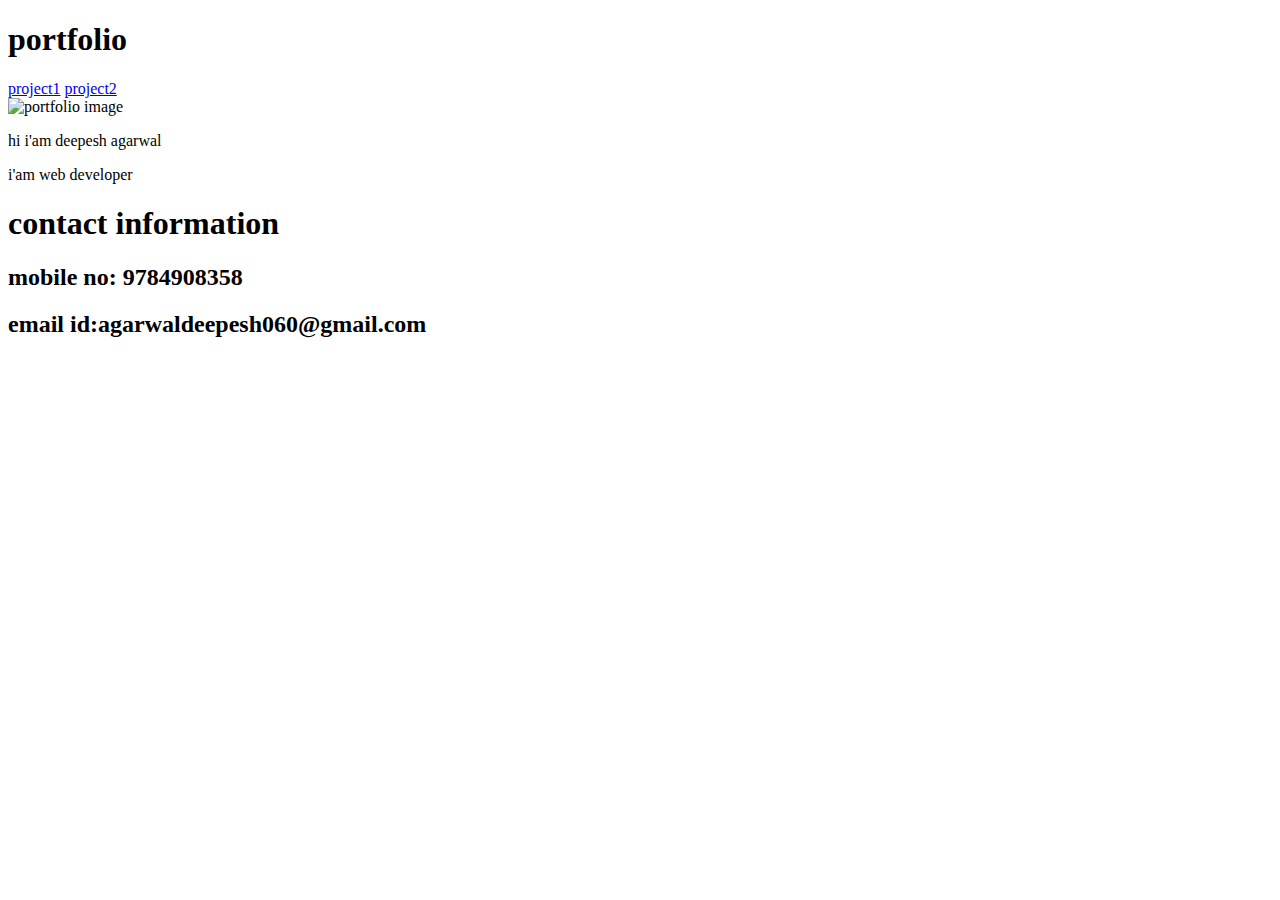
==== index.html @ 000bcd02 "added index.html" ====
<!DOCTYPE html>
<html lang="en">
<head>
    <meta charset="UTF-8">
    <meta name="viewport" content="width=device-width, initial-scale=1.0">
    <title>portfolio</title>
    <link rel="stylesheet" href="style.css">
    
</head>
<body>
    <h1 id="portfolio">portfolio</h1>
    <a class="links" href="https://agarwaldeepesh060.github.io/tic-toc-toe/">project1</a>
    <a class="links" href="https://agarwaldeepesh060.github.io/stone-paper-scissor/">project2</a>


    <div class="home-img">
        <div class="glowing-circle">
            <span></span>
            <div class="image">
                <img src="portfolio image.png" alt="portfolio image">
            </div>
        </div>
    </div>
<p class="name">hi i'am deepesh agarwal</p>
<p id="skill">i'am web developer</p>
<div class="contact">
<h1>contact information</h1>
<div class="information">
<h2>mobile no: 9784908358</h2>
<h2>email id:agarwaldeepesh060@gmail.com</h2>
</div>
</div>

</body>
</html>
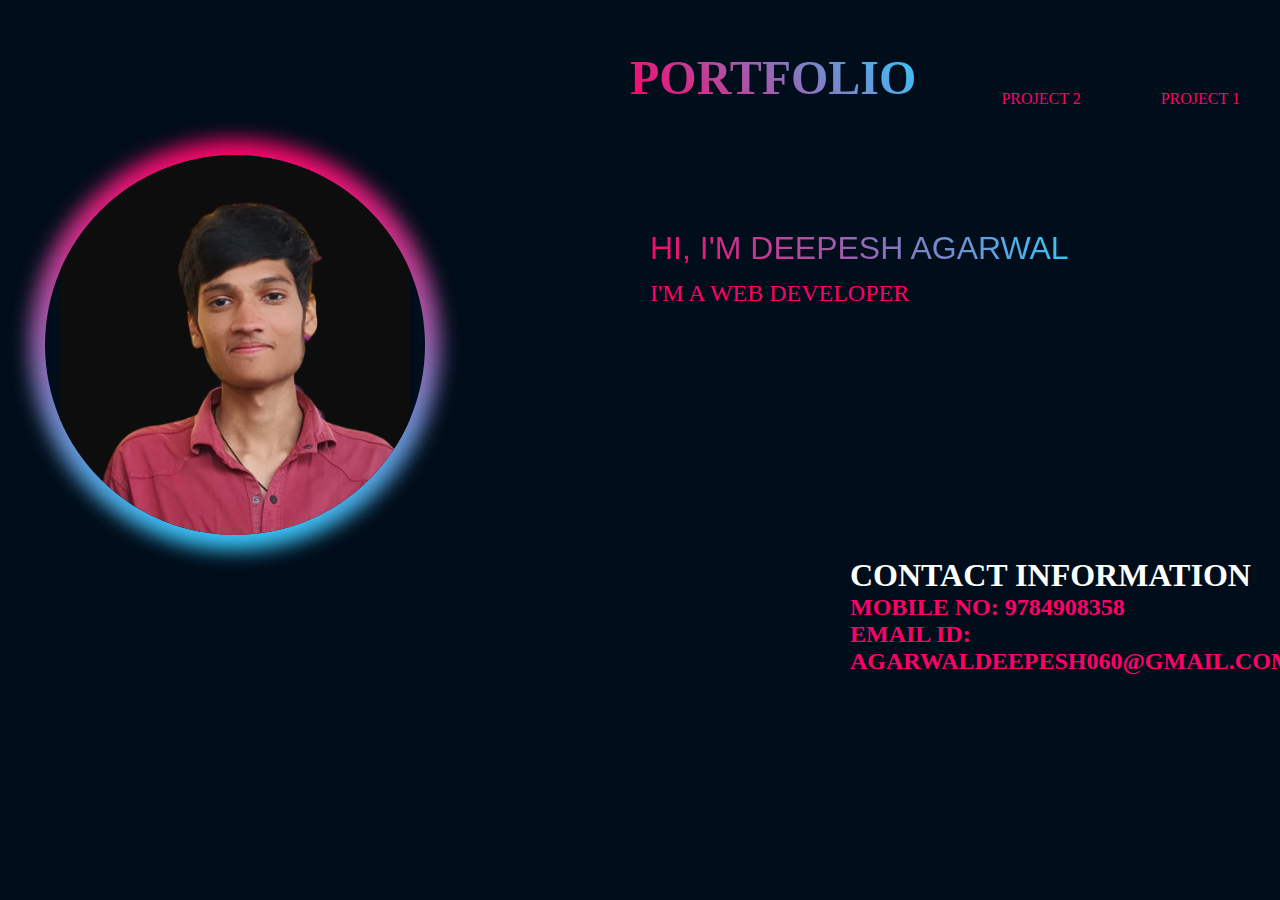
==== commit 9b6dcfb7: "Update index.html" ====
--- a/index.html
+++ b/index.html
@@ -3,33 +3,32 @@
 <head>
     <meta charset="UTF-8">
     <meta name="viewport" content="width=device-width, initial-scale=1.0">
-    <title>portfolio</title>
+    <title>Deepesh Agarwal Portfolio</title>
+    <meta name="description" content="Portfolio of Deepesh Agarwal, full-stack developer.">
+    <meta name="keywords" content="Deepesh Agarwal, portfolio, web developer">
     <link rel="stylesheet" href="style.css">
-    
 </head>
 <body>
-    <h1 id="portfolio">portfolio</h1>
-    <a class="links" href="https://agarwaldeepesh060.github.io/tic-toc-toe/">project1</a>
-    <a class="links" href="https://agarwaldeepesh060.github.io/stone-paper-scissor/">project2</a>
-
+    <h1 id="portfolio">Portfolio</h1>
+    <a class="links" href="https://agarwaldeepesh060.github.io/tic-toc-toe/">Project 1</a>
+    <a class="links" href="https://agarwaldeepesh060.github.io/stone-paper-scissor/">Project 2</a>
 
     <div class="home-img">
         <div class="glowing-circle">
             <span></span>
             <div class="image">
-                <img src="portfolio image.png" alt="portfolio image">
+                <img src="portfolio image.png" alt="Portfolio Image">
             </div>
         </div>
     </div>
-<p class="name">hi i'am deepesh agarwal</p>
-<p id="skill">i'am web developer</p>
-<div class="contact">
-<h1>contact information</h1>
-<div class="information">
-<h2>mobile no: 9784908358</h2>
-<h2>email id:agarwaldeepesh060@gmail.com</h2>
-</div>
-</div>
-
+    <p class="name">Hi, I'm Deepesh Agarwal</p>
+    <p id="skill">I'm a web developer</p>
+    <div class="contact">
+        <h1>Contact Information</h1>
+        <div class="information">
+            <h2>Mobile No: 9784908358</h2>
+            <h2>Email ID: agarwaldeepesh060@gmail.com</h2>
+        </div>
+    </div>
 </body>
-</html>+</html>
--- a/style.css
+++ b/style.css
@@ -0,0 +1,177 @@
+*{
+    margin: 0;
+    padding: 0;
+}
+body{
+    background-color: #000d1a;
+}
+#portfolio{
+    position: absolute;
+    text-align: center;
+    text-transform: uppercase;
+    background: linear-gradient(45deg,#f06,#3cf);
+    -webkit-background-clip: text;
+    background-clip: text;
+    color: transparent;
+    margin-left: 630px;
+    margin-top: -90px;
+    font-size: xxx-large;
+}
+
+.contact{
+    text-transform: uppercase;
+    color: white;
+    margin: 20px;
+    margin-top: 250px;
+    margin-left: 850px;
+}
+.information{
+    color: #f06;
+}
+.name{
+    position: absolute;
+    text-transform: uppercase;
+    color:white ;
+    font-size: xx-large;
+    font-family: Arial, Helvetica, sans-serif;
+    margin: 20px;
+    margin-left: 650px;
+    margin-top: -350px;
+    background: linear-gradient(45deg,#f06,#3cf);
+    -webkit-background-clip: text;
+    background-clip: text;
+    color: transparent;
+}
+a:link{
+    text-decoration: none;
+    text-transform: uppercase;
+    color: #f06;
+    background-color: transparent;
+    float: right;
+    margin: 40px;
+    margin-top: -50px;
+}
+a:visited {
+    color: #3cf;
+}
+
+/* Target hovered links */
+a:hover {
+    color: chartreuse;
+}
+
+/* Target active links */
+a:active {
+    color: orangered;
+}
+
+/* Target focused links */
+a:focus {
+    color: aqua;
+}
+    
+#skill{
+    text-transform: uppercase;
+    color: #f06;
+    font-size: x-large;
+    margin: 20px;
+    margin-left: 650px;
+    margin-top: -300px;
+}
+.home-img{
+    width: 410px;
+    height: 410px;
+    margin: 30px;
+    margin-top: 140px;
+}
+
+.home-img .glowing-circle{
+    position: relative;
+    width: 100%;
+    height: 100%;
+    border-radius: 50%;
+    display: flex;
+    justify-content: center;
+    align-items: center;
+}
+.home-img .glowing-circle::after{
+    content: '';
+    position: absolute;
+    width: 380px;
+    height: 380px;
+    background: #000d1a;
+    border-radius: 50%;
+}
+
+.glowing-circle span {
+    position: absolute;
+    width: 100%;
+    height: 100%;
+    background: linear-gradient(#f06,#3cf);
+    border-radius: 50%;
+}
+
+.glowing-circle span:nth-child(1) {
+    filter: blur(10px);
+}
+
+.glowing-circle .image {
+    position: relative;
+    width: 380px;
+    height: 380px;
+    border-radius: 50%;
+    z-index: 1;
+    overflow: hidden;
+}
+
+.image img {
+    position: absolute;
+    left: 50%;
+    top: -50px;
+    transform: translateX(-50%);
+    max-width: 350px;
+    object-fit: cover;
+}
+
+@media screen and (max-width:600px){
+    #portfolio{
+        position: absolute;
+        text-align: center;
+        text-transform: uppercase;
+        background: linear-gradient(45deg,#f06,#3cf);
+        -webkit-background-clip: text;
+        background-clip: text;
+        color: transparent;
+        font-size: xxx-large;
+        margin-left: 100px;
+        margin-top: -120px;
+    }
+    #skill{
+        text-transform: uppercase;
+        color: #f06;
+        font-size: x-large;
+        margin: 20px;
+        margin-top: 150px;
+    }
+    .name{
+        position: absolute;
+        text-transform: uppercase;
+        color:white ;
+        font-size: xx-large;
+        font-family: Arial, Helvetica, sans-serif;
+        margin: 20px;
+        background: linear-gradient(45deg,#f06,#3cf);
+        -webkit-background-clip: text;
+        background-clip: text;
+        color: transparent;
+    }
+    .contact{
+        text-transform: uppercase;
+        color: white;
+        margin: 20px;
+        
+    }
+    
+    }
+
+
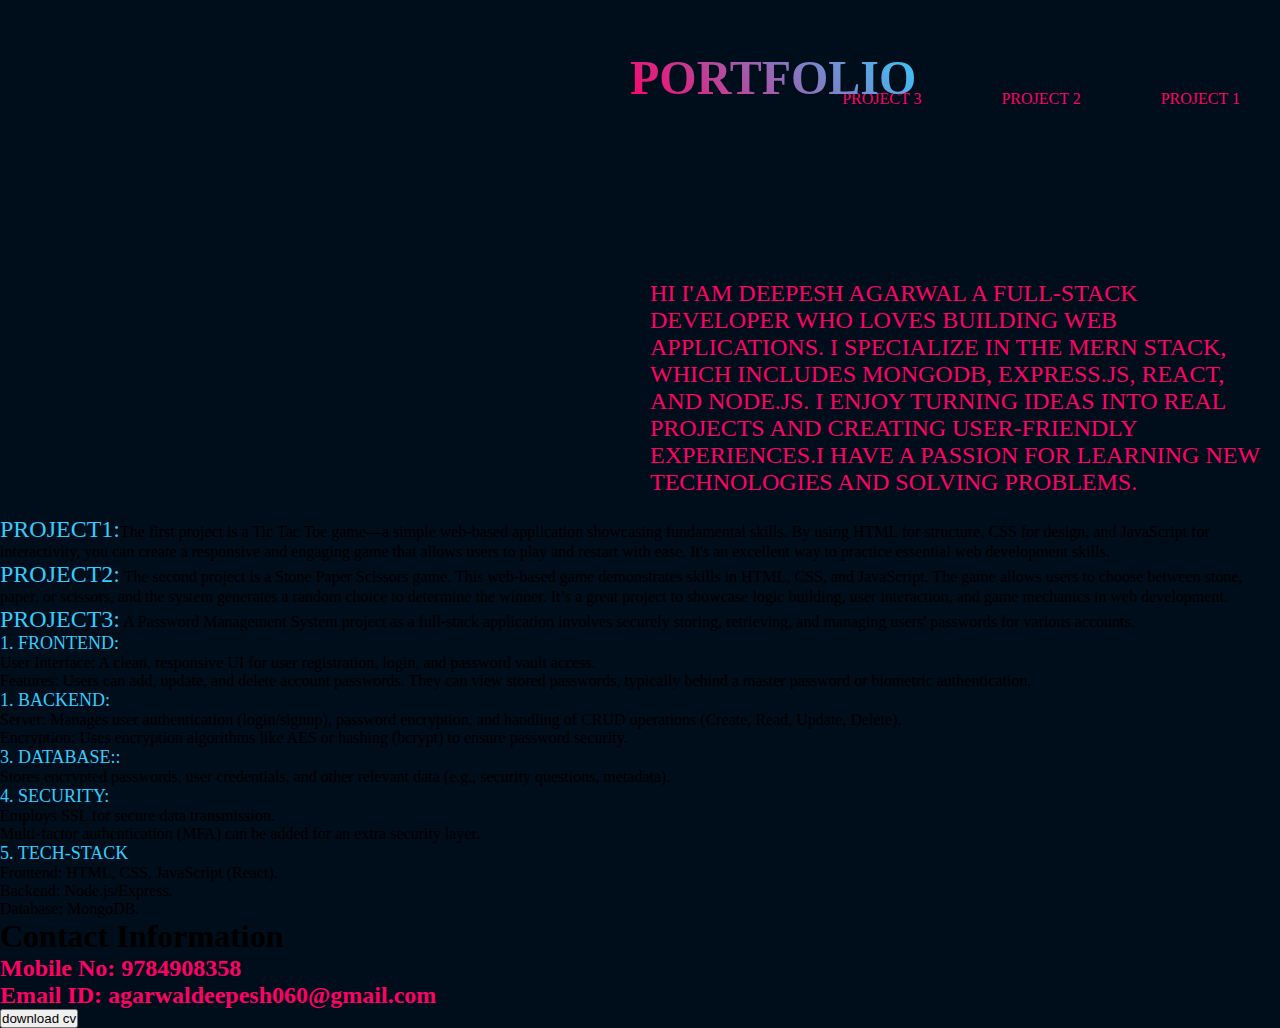
==== commit 22b4d9af: "Update index.html" ====
--- a/index.html
+++ b/index.html
@@ -10,25 +10,65 @@
 </head>
 <body>
     <h1 id="portfolio">Portfolio</h1>
+    <div class="links-container">
     <a class="links" href="https://agarwaldeepesh060.github.io/tic-toc-toe/">Project 1</a>
     <a class="links" href="https://agarwaldeepesh060.github.io/stone-paper-scissor/">Project 2</a>
-
+    <a class="links" href="https://agarwaldeepesh060.github.io/stone-paper-scissor/">Project 3</a>
+</div>
+<div  class="portfolio-container">
     <div class="home-img">
-        <div class="glowing-circle">
-            <span></span>
-            <div class="image">
-                <img src="portfolio image.png" alt="Portfolio Image">
+        <div class="image">
+                <img src="portfolio_image.png" alt="Portfolio Image">
             </div>
         </div>
-    </div>
-    <p class="name">Hi, I'm Deepesh Agarwal</p>
-    <p id="skill">I'm a web developer</p>
-    <div class="contact">
-        <h1>Contact Information</h1>
+    <div id="skill">
+    <p>hi i'am deepesh Agarwal a full-stack developer who loves building web applications. I specialize in the MERN stack,
+        which includes MongoDB, Express.js, React, and Node.js. I enjoy turning ideas into real projects and creating user-friendly experiences.I have a passion for learning new technologies and solving problems.</p>
+ </div></div>
+<div class="exp">
+<div class="pro"><p><span style="font-size: x-large; color: #3cf;"> PROJECT1:</span>The first project is a Tic Tac Toe game—a simple web-based application showcasing fundamental skills. By using HTML for structure, CSS for design, and JavaScript for interactivity, you can create 
+    a responsive and engaging game that allows users to play and restart with ease. It's an excellent way to practice essential web development skills.
+</p></div>
+
+<div class="pro"><p><span style="font-size: x-large; color: #3cf;"> PROJECT2:</span> The second project is a Stone Paper Scissors game. This web-based game demonstrates skills in HTML, CSS, and JavaScript. The game allows users to choose between stone, paper, or scissors, and the 
+    system generates a random choice to determine the winner. It’s a great project to showcase logic building, user interaction, and game mechanics in web development.</p></div>
+
+<div class="pro"><p><span style="font-size: x-large; color: #3cf;"> PROJECT3:</span>
+    A Password Management System project as a full-stack application involves securely storing, retrieving, and managing users' passwords for various accounts.
+    <br>
+    <span style="font-size: large; color: #3cf;">1. FRONTEND: </span>
+    <br>
+User Interface: A clean, responsive UI for user registration, login, and password vault access.
+<br>
+Features: Users can add, update, and delete account passwords. They can view stored passwords, typically behind a master password or biometric authentication.<br>
+<span style="font-size: large; color: #3cf;">1. BACKEND: </span><br>
+
+Server: Manages user authentication (login/signup), password encryption, and handling of CRUD operations (Create, Read, Update, Delete).
+<br>
+Encryption: Uses encryption algorithms like AES or hashing (bcrypt) to ensure password security.
+<br>
+<span style="font-size: large; color: #3cf;">3. DATABASE:: </span><br>
+
+Stores encrypted passwords, user credentials, and other relevant data (e.g., security questions, metadata).<br>
+<span style="font-size: large; color: #3cf;">4. SECURITY: </span><br>
+
+Employs SSL for secure data transmission.<br>
+Multi-factor authentication (MFA) can be added for an extra security layer.<br>
+<span style="font-size: large; color: #3cf;">5. TECH-STACK </span><br>
+
+Frontend: HTML, CSS, JavaScript (React).<br>
+Backend: Node.js/Express.<br>
+Database: MongoDB.<br>
+</p></div></div>
+
+
+    <div class="info">
+        <h1>Contact Information</h1></div>
         <div class="information">
             <h2>Mobile No: 9784908358</h2>
             <h2>Email ID: agarwaldeepesh060@gmail.com</h2>
         </div>
-    </div>
+        <button id="downloadbtn">download cv</button>
+        <script src="app.js"></script>
 </body>
 </html>
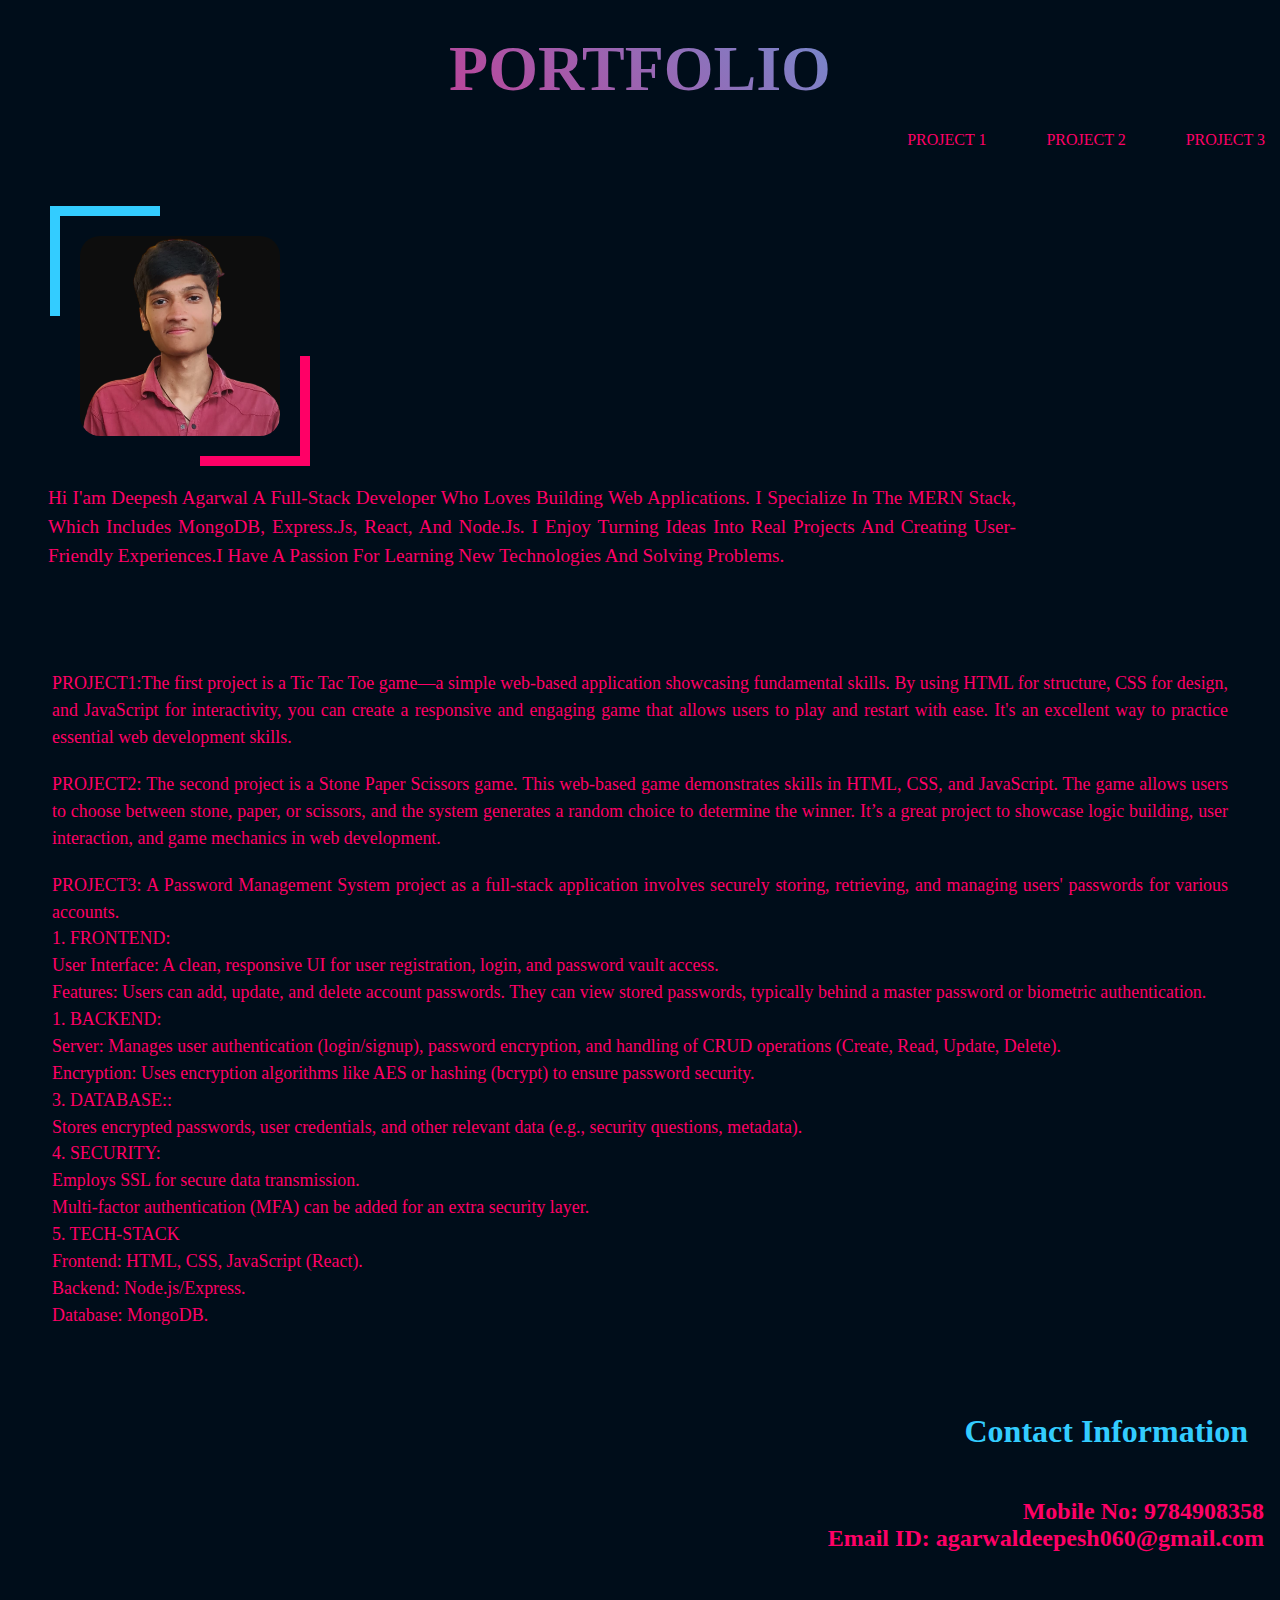
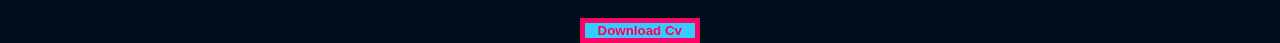
==== commit c886f372: "Update index.html" ====
--- a/index.html
+++ b/index.html
@@ -26,35 +26,35 @@
         which includes MongoDB, Express.js, React, and Node.js. I enjoy turning ideas into real projects and creating user-friendly experiences.I have a passion for learning new technologies and solving problems.</p>
  </div></div>
 <div class="exp">
-<div class="pro"><p><span style="font-size: x-large; color: #3cf;"> PROJECT1:</span>The first project is a Tic Tac Toe game—a simple web-based application showcasing fundamental skills. By using HTML for structure, CSS for design, and JavaScript for interactivity, you can create 
+<div class="pro"><p><span> PROJECT1:</span>The first project is a Tic Tac Toe game—a simple web-based application showcasing fundamental skills. By using HTML for structure, CSS for design, and JavaScript for interactivity, you can create 
     a responsive and engaging game that allows users to play and restart with ease. It's an excellent way to practice essential web development skills.
 </p></div>
 
-<div class="pro"><p><span style="font-size: x-large; color: #3cf;"> PROJECT2:</span> The second project is a Stone Paper Scissors game. This web-based game demonstrates skills in HTML, CSS, and JavaScript. The game allows users to choose between stone, paper, or scissors, and the 
+<div class="pro"><p><span> PROJECT2:</span> The second project is a Stone Paper Scissors game. This web-based game demonstrates skills in HTML, CSS, and JavaScript. The game allows users to choose between stone, paper, or scissors, and the 
     system generates a random choice to determine the winner. It’s a great project to showcase logic building, user interaction, and game mechanics in web development.</p></div>
 
-<div class="pro"><p><span style="font-size: x-large; color: #3cf;"> PROJECT3:</span>
+<div class="pro"><p><span> PROJECT3:</span>
     A Password Management System project as a full-stack application involves securely storing, retrieving, and managing users' passwords for various accounts.
     <br>
-    <span style="font-size: large; color: #3cf;">1. FRONTEND: </span>
+    <span>1. FRONTEND: </span>
     <br>
 User Interface: A clean, responsive UI for user registration, login, and password vault access.
 <br>
 Features: Users can add, update, and delete account passwords. They can view stored passwords, typically behind a master password or biometric authentication.<br>
-<span style="font-size: large; color: #3cf;">1. BACKEND: </span><br>
+<span>1. BACKEND: </span><br>
 
 Server: Manages user authentication (login/signup), password encryption, and handling of CRUD operations (Create, Read, Update, Delete).
 <br>
 Encryption: Uses encryption algorithms like AES or hashing (bcrypt) to ensure password security.
 <br>
-<span style="font-size: large; color: #3cf;">3. DATABASE:: </span><br>
+<span>3. DATABASE:: </span><br>
 
 Stores encrypted passwords, user credentials, and other relevant data (e.g., security questions, metadata).<br>
-<span style="font-size: large; color: #3cf;">4. SECURITY: </span><br>
+<span>4. SECURITY: </span><br>
 
 Employs SSL for secure data transmission.<br>
 Multi-factor authentication (MFA) can be added for an extra security layer.<br>
-<span style="font-size: large; color: #3cf;">5. TECH-STACK </span><br>
+<span>5. TECH-STACK </span><br>
 
 Frontend: HTML, CSS, JavaScript (React).<br>
 Backend: Node.js/Express.<br>
--- a/style.css
+++ b/style.css
@@ -1,177 +1,201 @@
-*{
+* {
     margin: 0;
     padding: 0;
-}
-body{
+    box-sizing: border-box; /* Include padding and border in element's total width and height */
+}
+
+body {
     background-color: #000d1a;
-}
-#portfolio{
-    position: absolute;
-    text-align: center;
+    display: flex;
+    flex-direction: column; /* Arrange elements vertically */
+    max-width: 100vw; /* Ensure it doesn't exceed the viewport width */
+    overflow-x: hidden;
+    overflow-y: auto;
+    height: 100vh;
+}
+
+#portfolio {
     text-transform: uppercase;
-    background: linear-gradient(45deg,#f06,#3cf);
+    background: linear-gradient(45deg, #f06, #3cf);
     -webkit-background-clip: text;
     background-clip: text;
     color: transparent;
-    margin-left: 630px;
-    margin-top: -90px;
-    font-size: xxx-large;
-}
-
-.contact{
+    font-size: 5vw; /* Responsive font size */
+    margin-top: 2rem; /* Adjust margin for spacing */
+    align-items: center; /* Center align */
+    text-align: center; /* Center text */
+}
+
+button{
+    height: 10vh;
+    width: 30%;
+    max-width: 120px;
+    background-color: #3cf ;
+    color: #f06;
+    text-transform: capitalize;
+    font-weight: bolder;
+    border: solid #f06 5px;
+    box-sizing: border-box;
+    margin: 50px auto;
+}
+
+.information {
+    color: #f06;
+    margin: 1rem;
+    text-align: right;
+    
+}
+.pro{
+    color: #f06;
+    font-size: 1.4vw;
+    margin: 20px;
+}
+.exp{
+    margin: 2rem;
+    text-align: justify;
+    line-height: 1.5;
+}
+
+.name {
     text-transform: uppercase;
-    color: white;
-    margin: 20px;
-    margin-top: 250px;
-    margin-left: 850px;
-}
-.information{
-    color: #f06;
-}
-.name{
-    position: absolute;
-    text-transform: uppercase;
-    color:white ;
-    font-size: xx-large;
+    color: #3cf;
+    font-size: 2vw; /* Responsive font size */
     font-family: Arial, Helvetica, sans-serif;
-    margin: 20px;
-    margin-left: 650px;
-    margin-top: -350px;
-    background: linear-gradient(45deg,#f06,#3cf);
-    -webkit-background-clip: text;
-    background-clip: text;
-    color: transparent;
-}
-a:link{
+    margin: 3rem; /* General margin */
+}
+
+.links-container {
+    display: flex;
+    justify-content:flex-end ; /* Center the links horizontally */
+    gap: 20px;
+    width: 100%;
+    margin: 5px; /* Adjust margin */
+}
+
+a:link {
     text-decoration: none;
     text-transform: uppercase;
     color: #f06;
-    background-color: transparent;
-    float: right;
-    margin: 40px;
-    margin-top: -50px;
-}
+    margin: 10px; /* Remove margin to prevent vertical spacing */
+    display: inline-block;
+    padding: 10px; /* Optional: Add some padding for better appearance */
+}
+
+
+/* Hover, visited, and focus states */
 a:visited {
     color: #3cf;
 }
 
-/* Target hovered links */
 a:hover {
     color: chartreuse;
 }
 
-/* Target active links */
 a:active {
     color: orangered;
 }
 
-/* Target focused links */
 a:focus {
     color: aqua;
 }
+
+ 
+.portfolio-container {
+    display: flex;
+    justify-content: space-between;
+    align-items: center;
+    gap: 2rem;
+    margin: 2rem;
+    flex-wrap: wrap;
+}
+.home-img {
+    position: relative;
+    width: 100%; /* Full width of the parent */
+    max-width: 200px; /* Maximum width for responsiveness */
+    margin: 10px 0 0 3rem; /* General margin */
+    margin-top: 30px; /* Top margin for spacing */
+    display: flex; /* add this */
+    justify-content: flex-end; /* add this */
+    float: left;
     
-#skill{
-    text-transform: uppercase;
-    color: #f06;
-    font-size: x-large;
-    margin: 20px;
-    margin-left: 650px;
-    margin-top: -300px;
-}
-.home-img{
-    width: 410px;
-    height: 410px;
-    margin: 30px;
-    margin-top: 140px;
-}
-
-.home-img .glowing-circle{
+}
+
+.image {
     position: relative;
-    width: 100%;
-    height: 100%;
-    border-radius: 50%;
-    display: flex;
-    justify-content: center;
-    align-items: center;
-}
-.home-img .glowing-circle::after{
+    width: 100%; /* Full width */
+    padding-top: 100%; /* Makes the container a square */
+    overflow: hidden; /* Hides overflow for the square shape */
+    border-radius: 20px;
+}
+
+/* Image styles */
+.image img {
+    position: absolute;
+    top: 0;
+    left: 0;
+    width: 100%; /* Scale the image to the container's width */
+    height: 100%; /* Ensure the image covers the square */
+    object-fit: cover; /* Maintain aspect ratio */
+}
+#skill {
+    text-transform: capitalize;
+    color: #f06;
+    font-size: 1.5vw;
+    text-align: justify; /* Justify text alignment */
+    flex-grow: 1; /* Allow skill text to grow and fill remaining space */
+    padding: 1rem;
+    line-height: 1.5;
+    max-width: 1000px; 
+    margin-top: 0;
+}
+/* Half border for left side */
+.home-img::before {
     content: '';
     position: absolute;
-    width: 380px;
-    height: 380px;
-    background: #000d1a;
-    border-radius: 50%;
-}
-
-.glowing-circle span {
+    top: 0; /* Align to the top */
+    left: 0; /* Align to the left */
+    width: 50%; /* Half width */
+    height: 50%; /* Half height */
+    border-left: 10px solid #3cf; /* Left half border */
+    border-top: 10px solid #3cf; /* Top half border */
+    margin: -30px;    
+   
+}
+
+/* Half border for right side */
+.home-img::after {
+    content: '';
     position: absolute;
-    width: 100%;
-    height: 100%;
-    background: linear-gradient(#f06,#3cf);
-    border-radius: 50%;
-}
-
-.glowing-circle span:nth-child(1) {
-    filter: blur(10px);
-}
-
-.glowing-circle .image {
-    position: relative;
-    width: 380px;
-    height: 380px;
-    border-radius: 50%;
-    z-index: 1;
-    overflow: hidden;
-}
-
-.image img {
-    position: absolute;
-    left: 50%;
-    top: -50px;
-    transform: translateX(-50%);
-    max-width: 350px;
-    object-fit: cover;
-}
-
-@media screen and (max-width:600px){
-    #portfolio{
-        position: absolute;
-        text-align: center;
-        text-transform: uppercase;
-        background: linear-gradient(45deg,#f06,#3cf);
-        -webkit-background-clip: text;
-        background-clip: text;
-        color: transparent;
-        font-size: xxx-large;
-        margin-left: 100px;
-        margin-top: -120px;
-    }
-    #skill{
-        text-transform: uppercase;
-        color: #f06;
-        font-size: x-large;
-        margin: 20px;
-        margin-top: 150px;
-    }
-    .name{
-        position: absolute;
-        text-transform: uppercase;
-        color:white ;
-        font-size: xx-large;
-        font-family: Arial, Helvetica, sans-serif;
-        margin: 20px;
-        background: linear-gradient(45deg,#f06,#3cf);
-        -webkit-background-clip: text;
-        background-clip: text;
-        color: transparent;
-    }
-    .contact{
-        text-transform: uppercase;
-        color: white;
-        margin: 20px;
-        
-    }
-    
-    }
-
-
+    bottom: 0; /* Align to the bottom */
+    right: 0; /* Align to the right */
+    width: 50%; /* Half width */
+    height: 50%; /* Half height */
+    border-right: 10px solid #f06; /* Right half border */
+    border-bottom: 10px solid #f06; /* Bottom half border */
+    margin: -30px; 
+     
+}
+.info{
+    text-transform: capitalize;
+    color: #3cf;
+    margin: 2rem;
+    text-align: right;
+}
+@media (max-width: 768px) {
+    .name {
+        font-size: 5vw; /* Adjust font size for smaller screens */
+    }
+    #portfolio {
+        font-size: 4vw; /* Smaller font size on mobile */
+    }
+    button {
+        height: 8vh; /* Adjust button height */
+        width: 80%; /* Full width on smaller screens */
+    }
+    .portfolio-container {
+        flex-direction: column; /* Stack items on smaller screens */
+        align-items: center; /* Center items */
+    }
+}
+
+
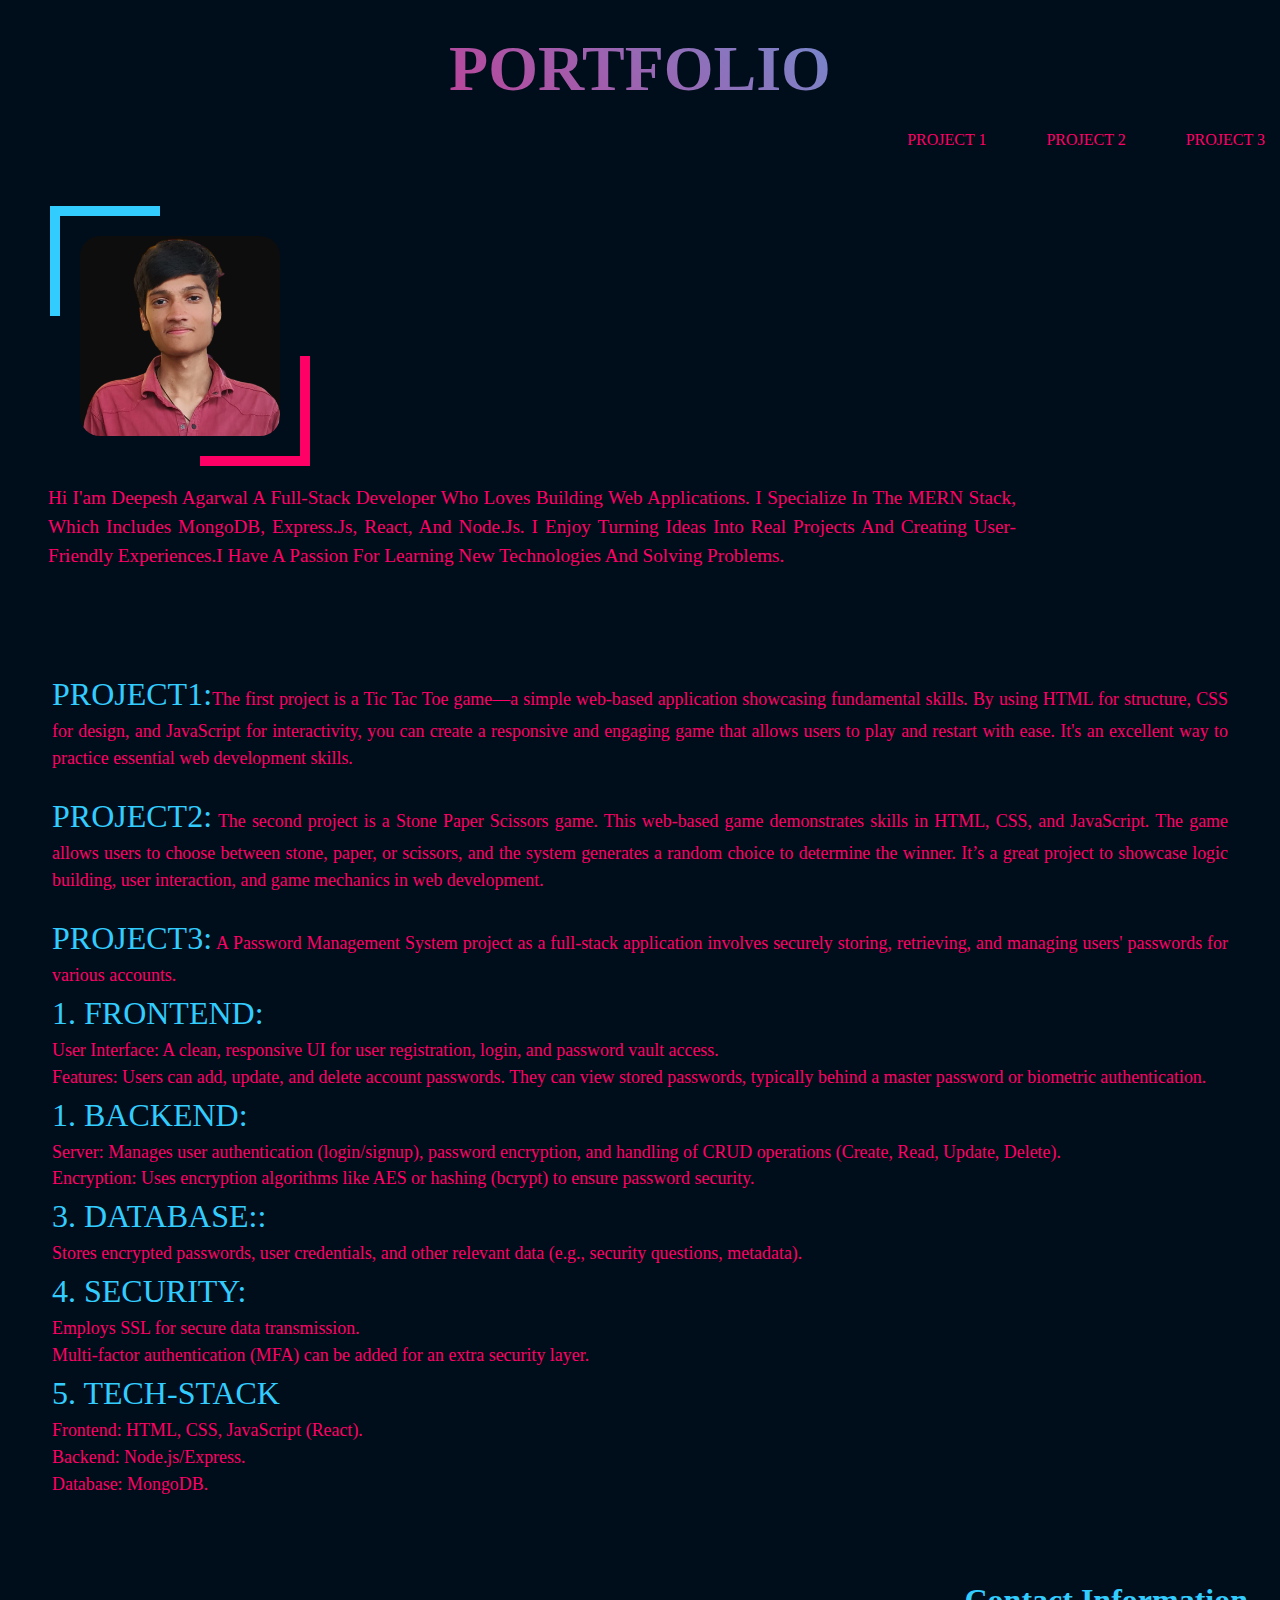
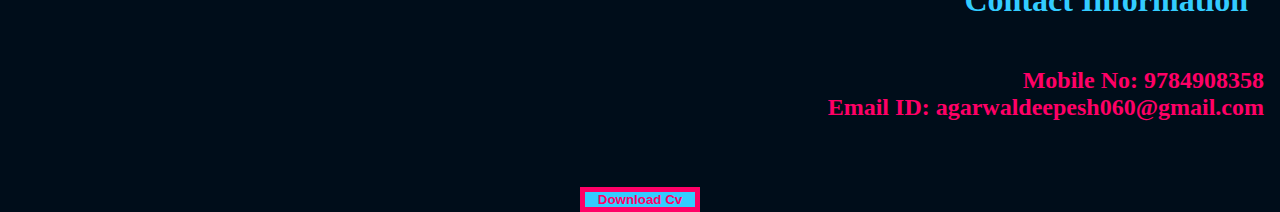
==== commit 5bf18435: "Update index.html" ====
--- a/index.html
+++ b/index.html
@@ -11,7 +11,7 @@
 <body>
     <h1 id="portfolio">Portfolio</h1>
     <div class="links-container">
-    <a class="links" href="https://agarwaldeepesh060.github.io/tic-toc-toe/">Project 1</a>
+    <a class="links" href="https://agarwaldeepesh060.github.io/tic-tac-toe/">Project 1</a>
     <a class="links" href="https://agarwaldeepesh060.github.io/stone-paper-scissor/">Project 2</a>
     <a class="links" href="https://agarwaldeepesh060.github.io/stone-paper-scissor/">Project 3</a>
 </div>
--- a/style.css
+++ b/style.css
@@ -25,7 +25,10 @@
     align-items: center; /* Center align */
     text-align: center; /* Center text */
 }
-
+.pro span {
+    font-size: 2.5vw; /* Responsive font size based on viewport width */
+    color: #3cf; /* Keep the color */
+}
 button{
     height: 10vh;
     width: 30%;
